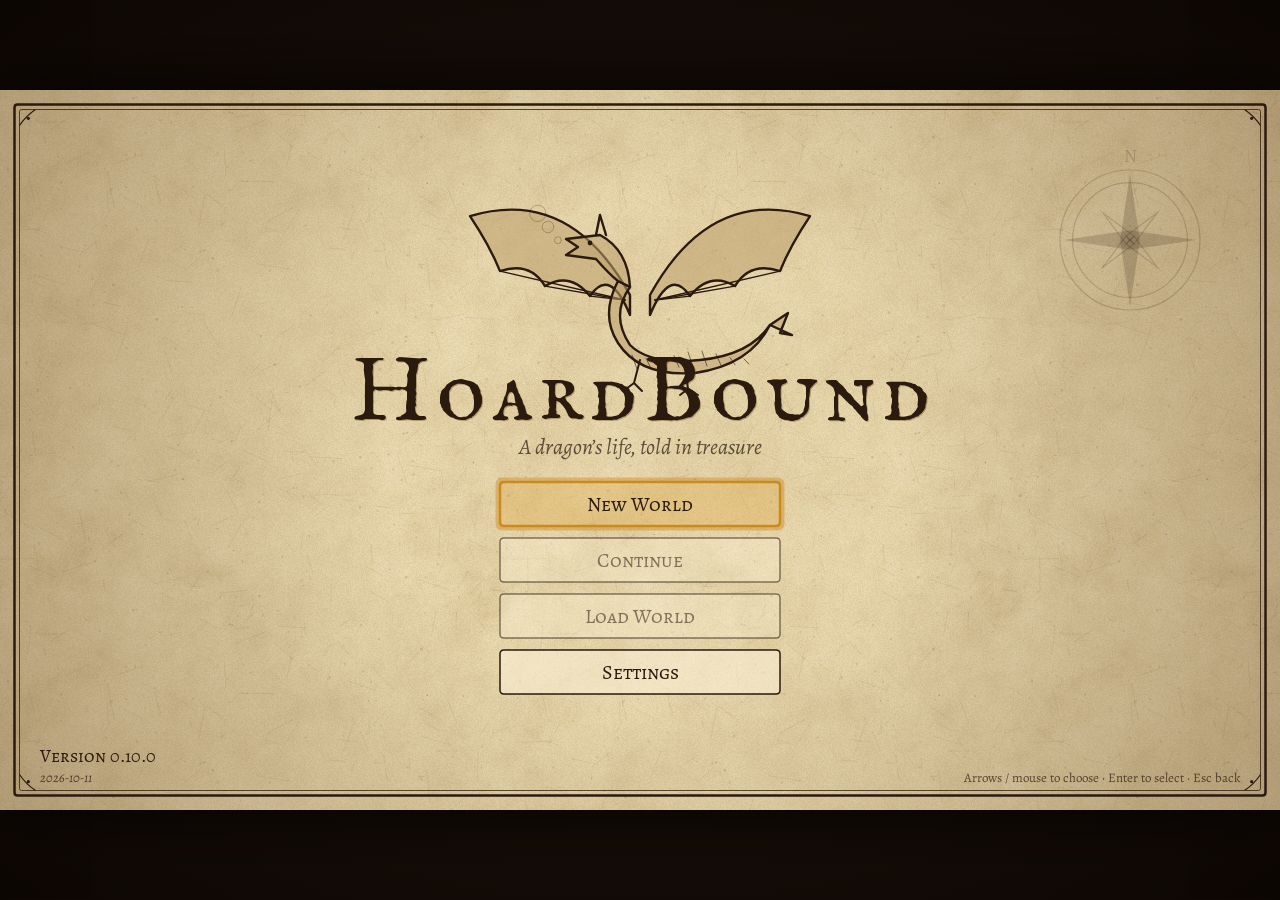
==== index.html @ b6988e7b "Swappable map art: packs, handoff package, preview scene (0.10.0) Implements map_update.md. Every pa" ====
<!doctype html>
<html lang="en">
<head>
<meta charset="utf-8">
<meta name="viewport" content="width=device-width, initial-scale=1, maximum-scale=1, user-scalable=no">
<title>HoardBound</title>
<style>
  html, body { margin: 0; padding: 0; height: 100%; background: #120a06; overflow: hidden; }
  body { display: flex; align-items: center; justify-content: center; background: radial-gradient(ellipse at center, #1d120a 0%, #0d0704 100%); }
  canvas { display: block; box-shadow: 0 0 60px rgba(0,0,0,0.8); }
  /* never let the browser select, highlight or drag the page: on iPad a drag or long press otherwise tints the whole canvas */
  html, body, canvas { -webkit-user-select: none; user-select: none; -webkit-touch-callout: none; -webkit-tap-highlight-color: transparent; -webkit-user-drag: none; }
  @font-face { font-family: 'Alegreya'; src: url('assets/fonts/Alegreya-400.woff') format('woff'); font-style: normal; font-weight: 400; }
  @font-face { font-family: 'Alegreya'; src: url('assets/fonts/Alegreya-400i.woff') format('woff'); font-style: italic; font-weight: 400; }
  @font-face { font-family: 'Alegreya'; src: url('assets/fonts/Alegreya-700.woff') format('woff'); font-style: normal; font-weight: 700; }
  @font-face { font-family: 'Alegreya SC'; src: url('assets/fonts/AlegreyaSC-400.woff') format('woff'); font-style: normal; font-weight: 400; }
  @font-face { font-family: 'Alegreya SC'; src: url('assets/fonts/AlegreyaSC-700.woff') format('woff'); font-style: normal; font-weight: 700; }
  @font-face { font-family: 'IM Fell English SC'; src: url('assets/fonts/IMFellEnglishSC-Regular.woff') format('woff'); font-style: normal; }
</style>
</head>
<body>
<canvas id="game" width="1280" height="720"></canvas>

<!-- core -->
<script src="src/core/namespace.js"></script>
<script src="src/core/rng.js"></script>
<script src="src/core/math.js"></script>
<script src="src/core/noise.js"></script>
<script src="src/art/palette.js"></script>
<script src="src/core/settings.js"></script>
<script src="src/core/input.js"></script>
<script src="src/core/text.js"></script>
<script src="src/core/loop.js"></script>
<script src="src/art/pixel.js"></script>
<script src="src/art/parchment.js"></script>
<script src="src/core/ui.js"></script>
<script src="src/core/audio.js"></script>
<!-- data -->
<script src="src/data/names.js"></script>
<script src="src/data/treasures.js"></script>
<script src="src/data/events.js"></script>
<script src="src/data/encounters.js"></script>
<script src="src/data/upgrades.js"></script>
<script src="src/data/domain.js"></script>
<script src="src/data/endgame.js"></script>
<script src="src/data/mapspec.js"></script>
<!-- world + game logic (headless-safe) -->
<script src="src/world/worldgen.js"></script>
<script src="src/world/world.js"></script>
<script src="src/game/stats.js"></script>
<script src="src/game/hoard.js"></script>
<script src="src/game/state.js"></script>
<script src="src/game/travel.js"></script>
<script src="src/game/preview.js"></script>
<script src="src/game/raid/raid.js"></script>
<script src="src/game/raid/templates.js"></script>
<script src="src/game/encounter.js"></script>
<script src="src/game/lair.js"></script>
<script src="src/game/ransom.js"></script>
<script src="src/game/tribute.js"></script>
<script src="src/game/factions.js"></script>
<script src="src/game/history.js"></script>
<script src="src/game/heat.js"></script>
<script src="src/game/worldsim.js"></script>
<script src="src/game/situations.js"></script>
<script src="src/game/keeper.js"></script>
<script src="src/game/sleep.js"></script>
<script src="src/game/petitions.js"></script>
<script src="src/game/renown.js"></script>
<script src="src/game/consequences.js"></script>
<script src="src/game/goals.js"></script>
<script src="src/game/domain.js"></script>
<script src="src/game/endgame.js"></script>
<script src="src/game/presets.js"></script>
<script src="src/game/cheats.js"></script>
<script src="src/core/save.js"></script>
<!-- art -->
<script src="assets/map/packs.js"></script>
<script src="src/art/mapassets.js"></script>
<script src="src/art/mapart.js"></script>
<script src="src/art/sprites.js"></script>
<script src="src/art/dragon.js"></script>
<script src="src/art/illustrations.js"></script>
<!-- views -->
<script src="src/views/title.js"></script>
<script src="src/views/settings.js"></script>
<script src="src/views/newgame.js"></script>
<script src="src/views/generating.js"></script>
<script src="src/views/intro.js"></script>
<script src="src/views/cardview.js"></script>
<script src="src/views/raidview.js"></script>
<script src="src/views/lairview.js"></script>
<script src="src/views/sleepview.js"></script>
<script src="src/views/consequenceview.js"></script>
<script src="src/views/aimsview.js"></script>
<script src="src/views/menus.js"></script>
<script src="src/views/debugmenu.js"></script>
<script src="src/views/mapview.js"></script>
<script src="src/views/debugscenes.js"></script>
<script src="src/main.js"></script>
</body>
</html>
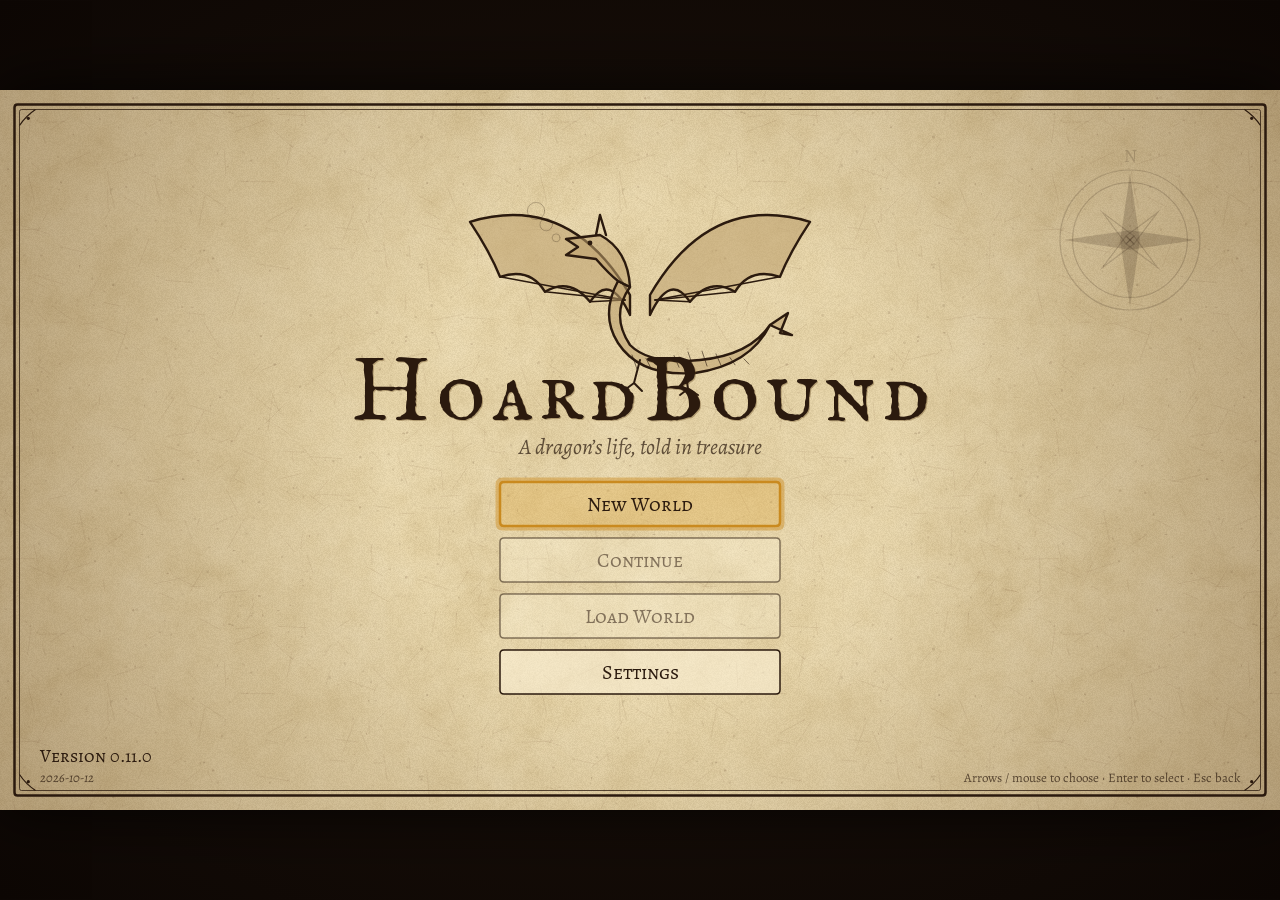
==== commit 4f13512d: "Your territory: seven regions, phases, watercolour wash, reputation and grudges (0.11.0) The owner's" ====
--- a/index.html
+++ b/index.html
@@ -95,6 +95,7 @@
 <script src="src/views/aimsview.js"></script>
 <script src="src/views/menus.js"></script>
 <script src="src/views/debugmenu.js"></script>
+<script src="src/views/reputationview.js"></script>
 <script src="src/views/mapview.js"></script>
 <script src="src/views/debugscenes.js"></script>
 <script src="src/main.js"></script>
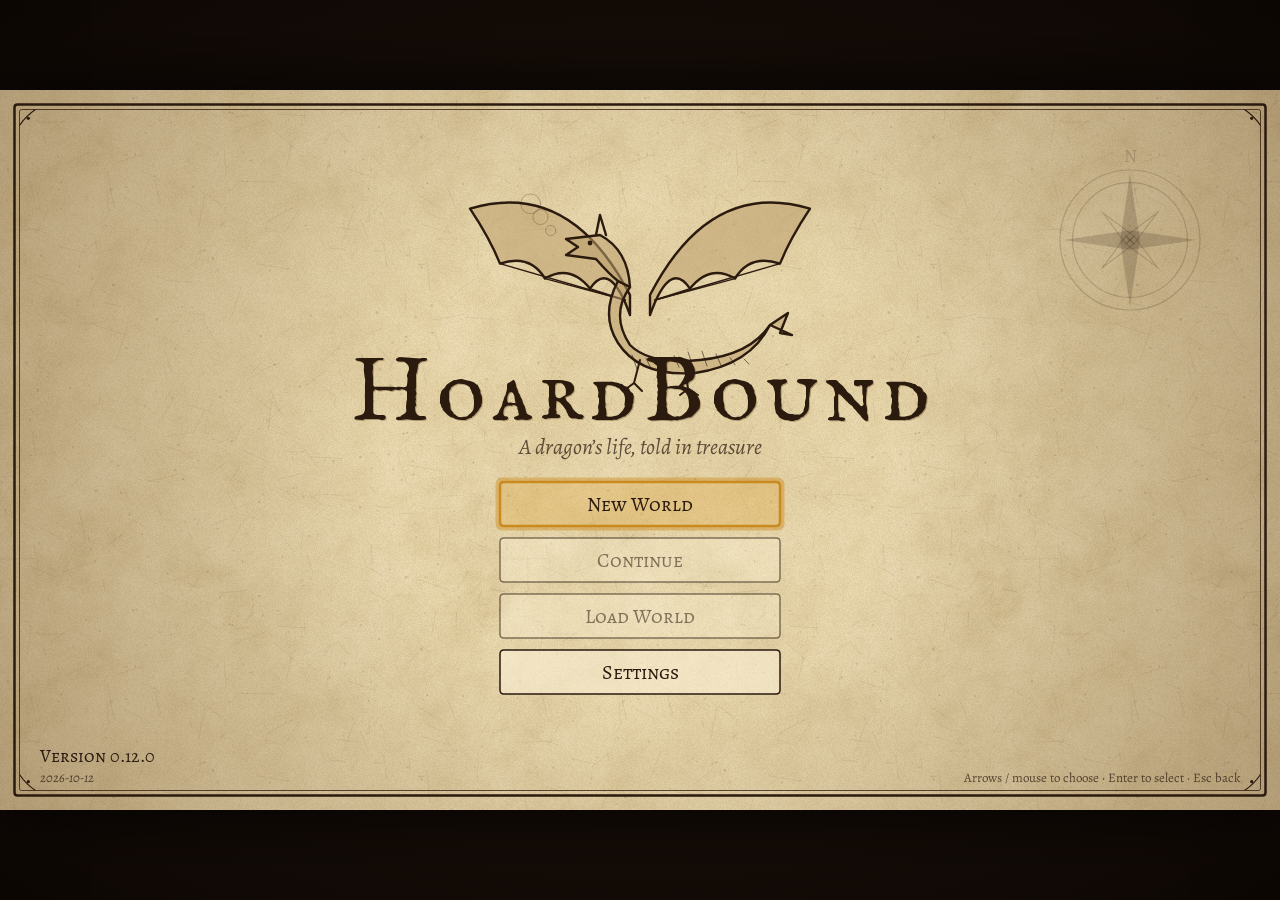
==== commit 357db3a9: "Ink discovery and watercolour influence; mask contract and preview (0.12.0) - src/art/mapfx.js: HB.m" ====
--- a/index.html
+++ b/index.html
@@ -78,6 +78,7 @@
 <script src="assets/map/packs.js"></script>
 <script src="src/art/mapassets.js"></script>
 <script src="src/art/mapart.js"></script>
+<script src="src/art/mapfx.js"></script>
 <script src="src/art/sprites.js"></script>
 <script src="src/art/dragon.js"></script>
 <script src="src/art/illustrations.js"></script>
@@ -97,6 +98,7 @@
 <script src="src/views/debugmenu.js"></script>
 <script src="src/views/reputationview.js"></script>
 <script src="src/views/mapview.js"></script>
+<script src="src/views/inkpreview.js"></script>
 <script src="src/views/debugscenes.js"></script>
 <script src="src/main.js"></script>
 </body>
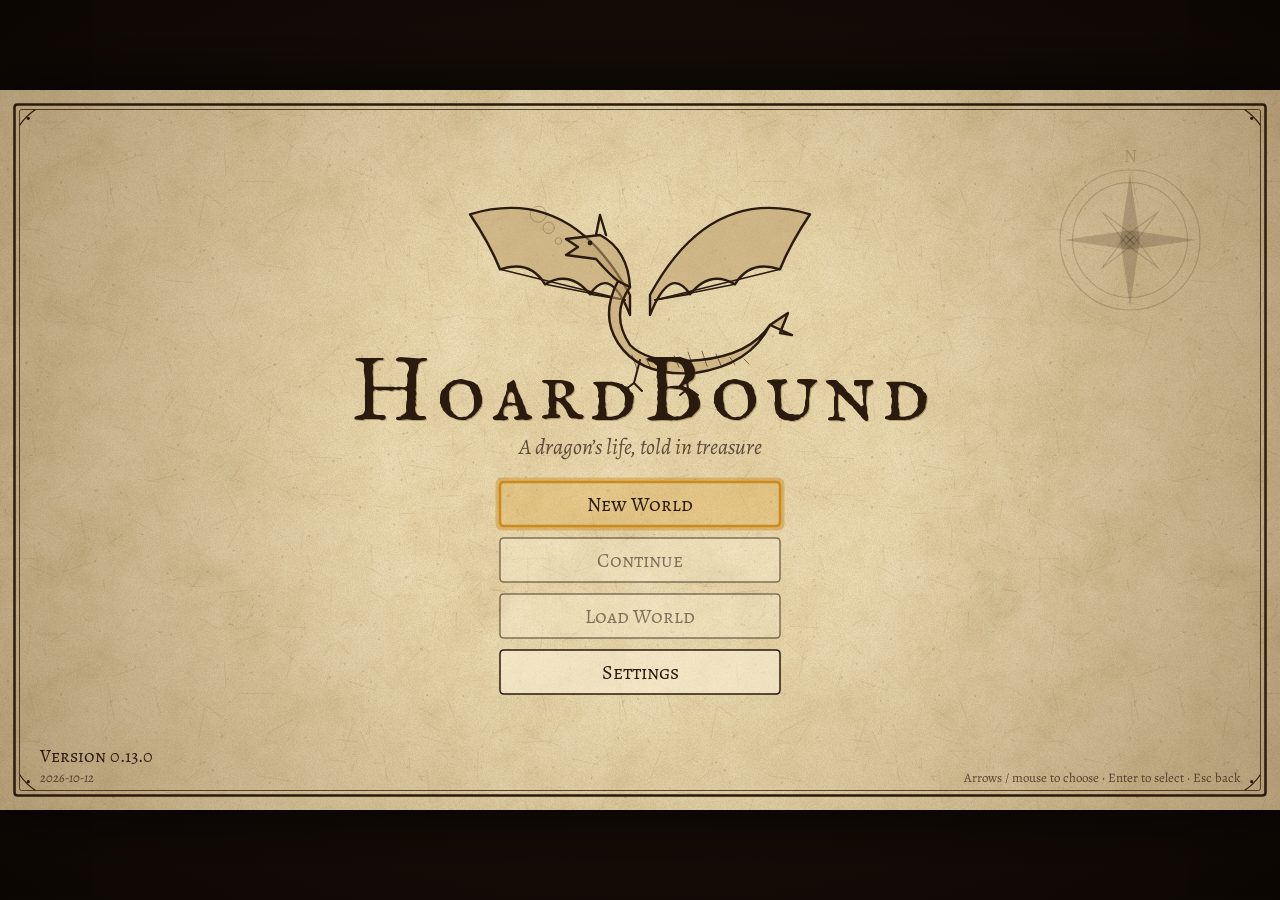
==== commit cb0e5f40: "Land washes in: a thin watercolour reveal; ink discovery removed (0.13.0) - Newly revealed land is u" ====
--- a/index.html
+++ b/index.html
@@ -98,7 +98,7 @@
 <script src="src/views/debugmenu.js"></script>
 <script src="src/views/reputationview.js"></script>
 <script src="src/views/mapview.js"></script>
-<script src="src/views/inkpreview.js"></script>
+<script src="src/views/washpreview.js"></script>
 <script src="src/views/debugscenes.js"></script>
 <script src="src/main.js"></script>
 </body>
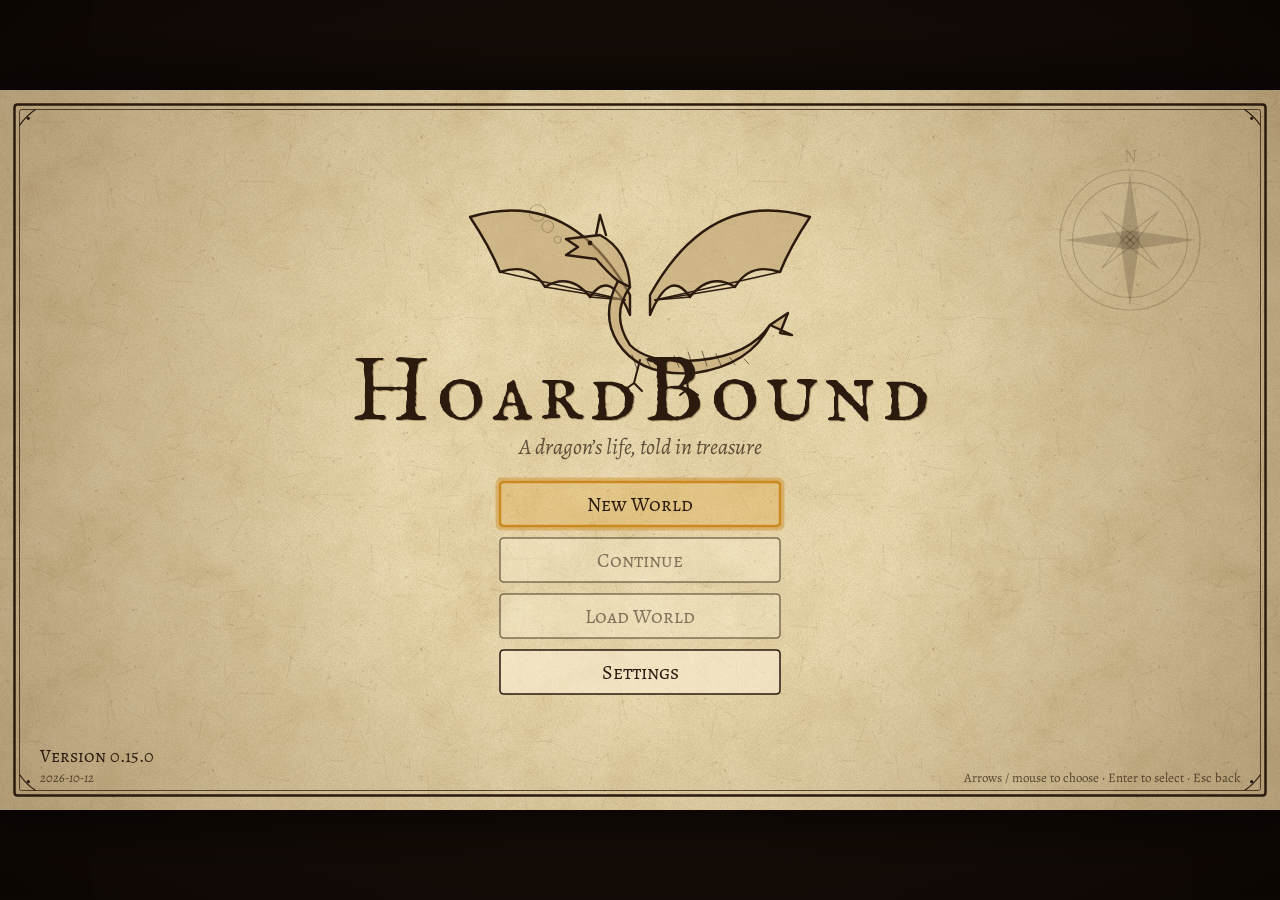
==== commit a7b4b4bd: "Complete illuminated map artwork and visual catalog (0.15.0)" ====
--- a/index.html
+++ b/index.html
@@ -78,6 +78,7 @@
 <script src="assets/map/packs.js"></script>
 <script src="src/art/mapassets.js"></script>
 <script src="src/art/mapart.js"></script>
+<script src="src/art/mapink.js"></script>
 <script src="src/art/mapfx.js"></script>
 <script src="src/art/sprites.js"></script>
 <script src="src/art/dragon.js"></script>
@@ -98,6 +99,7 @@
 <script src="src/views/debugmenu.js"></script>
 <script src="src/views/reputationview.js"></script>
 <script src="src/views/mapview.js"></script>
+<script src="src/views/artcatalog.js"></script>
 <script src="src/views/washpreview.js"></script>
 <script src="src/views/debugscenes.js"></script>
 <script src="src/main.js"></script>
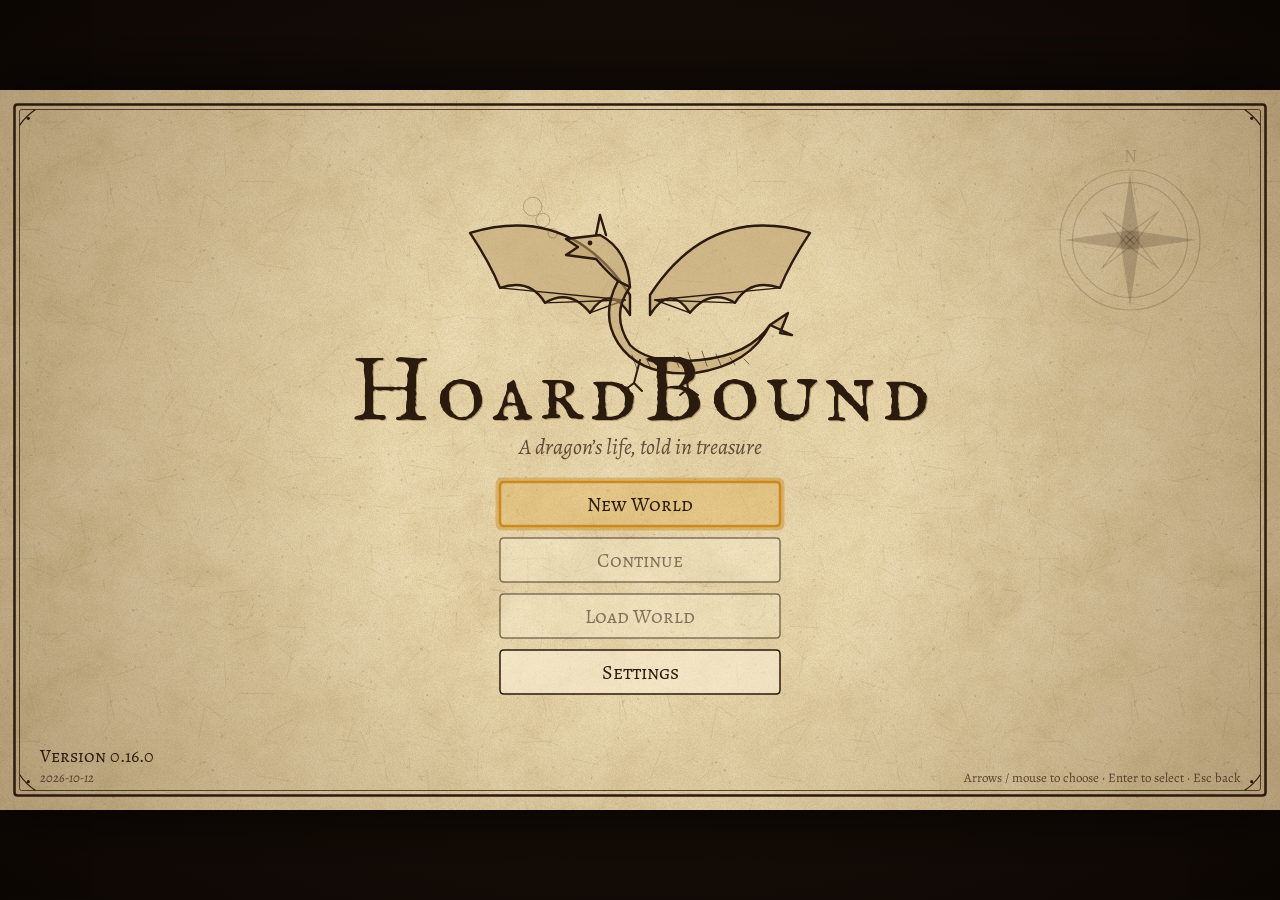
==== commit b950c0a9: "0.16.0: pixel editor for the game's art, saved to GitHub - editor/ (index.html, editor.css, editor.j" ====
--- a/index.html
+++ b/index.html
@@ -32,6 +32,7 @@
 <script src="src/core/text.js"></script>
 <script src="src/core/loop.js"></script>
 <script src="src/art/pixel.js"></script>
+<script src="src/art/pixelart.js"></script>
 <script src="src/art/parchment.js"></script>
 <script src="src/core/ui.js"></script>
 <script src="src/core/audio.js"></script>
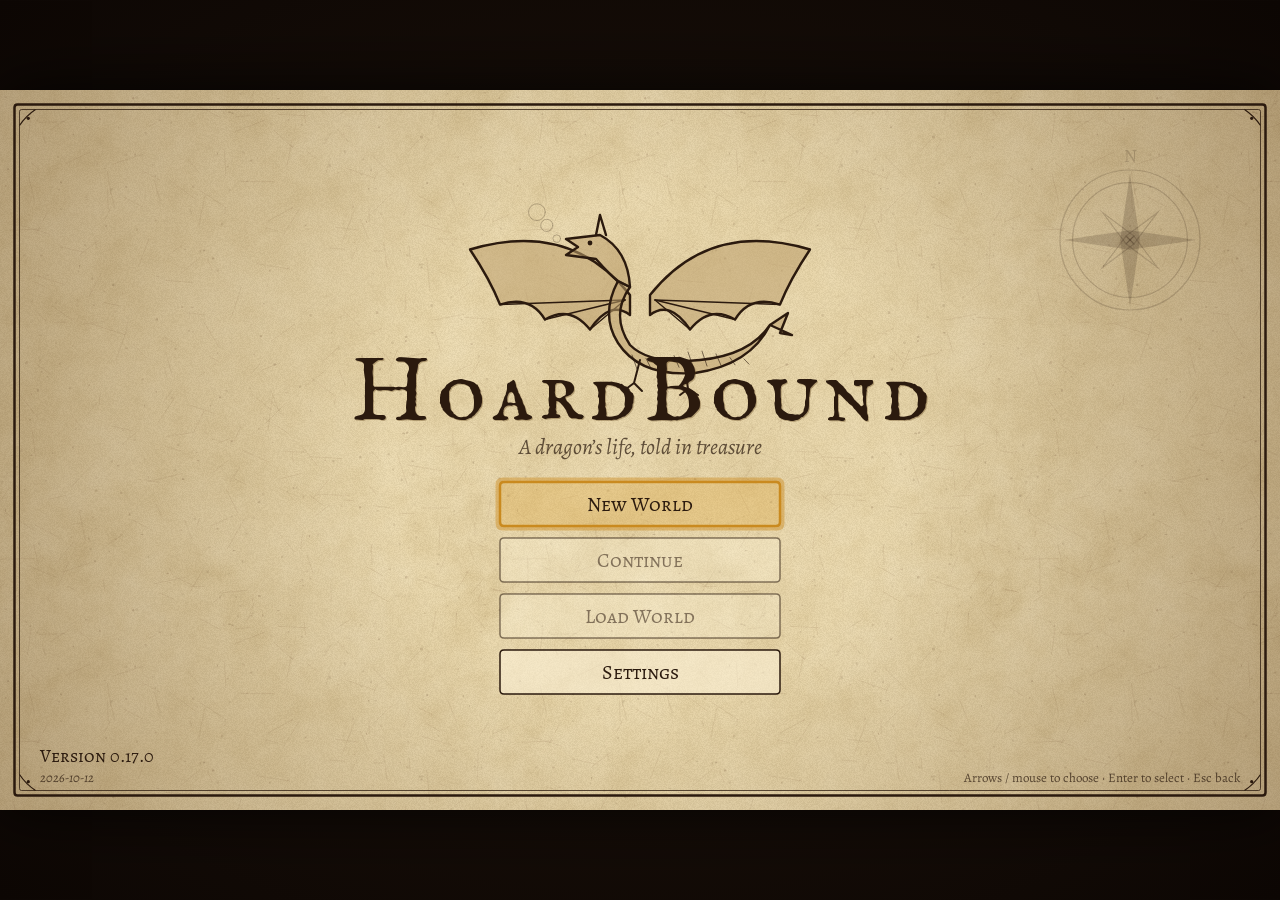
==== commit a93d31b6: "0.17.0: the dragon at home (lair close-up, rooms view), art registry for the editor - Lair close-up " ====
--- a/index.html
+++ b/index.html
@@ -83,6 +83,7 @@
 <script src="src/art/mapfx.js"></script>
 <script src="src/art/sprites.js"></script>
 <script src="src/art/dragon.js"></script>
+<script src="src/art/lairart.js"></script>
 <script src="src/art/illustrations.js"></script>
 <!-- views -->
 <script src="src/views/title.js"></script>
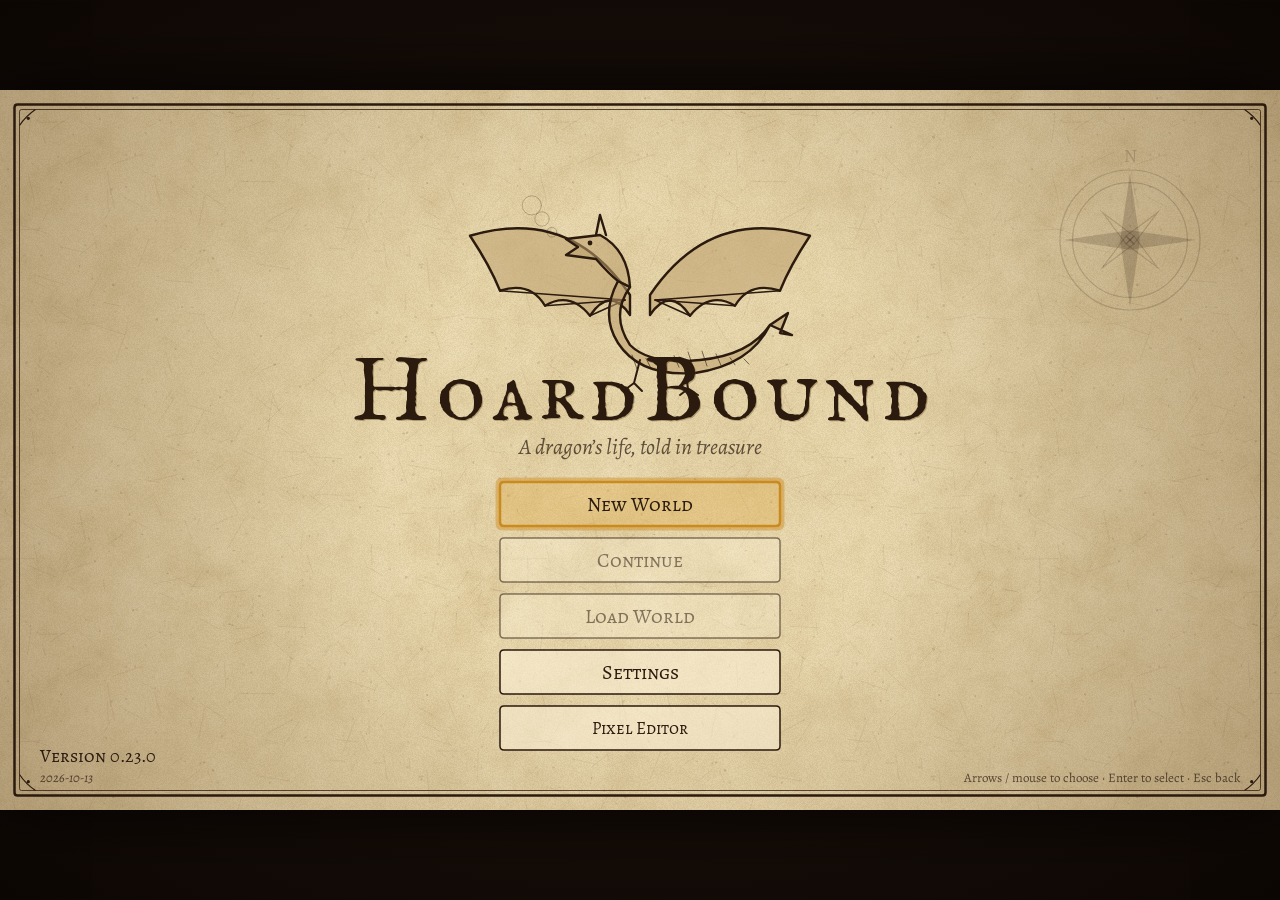
==== commit ced8a27d: "0.23.0: 3D map test - New test view (Settings > 3D map test, or ?scene=map3d): the parchment as a ti" ====
--- a/index.html
+++ b/index.html
@@ -101,6 +101,7 @@
 <script src="src/views/debugmenu.js"></script>
 <script src="src/views/reputationview.js"></script>
 <script src="src/views/mapview.js"></script>
+<script src="src/views/map3d.js"></script>
 <script src="src/views/artcatalog.js"></script>
 <script src="src/views/washpreview.js"></script>
 <script src="src/views/debugscenes.js"></script>
